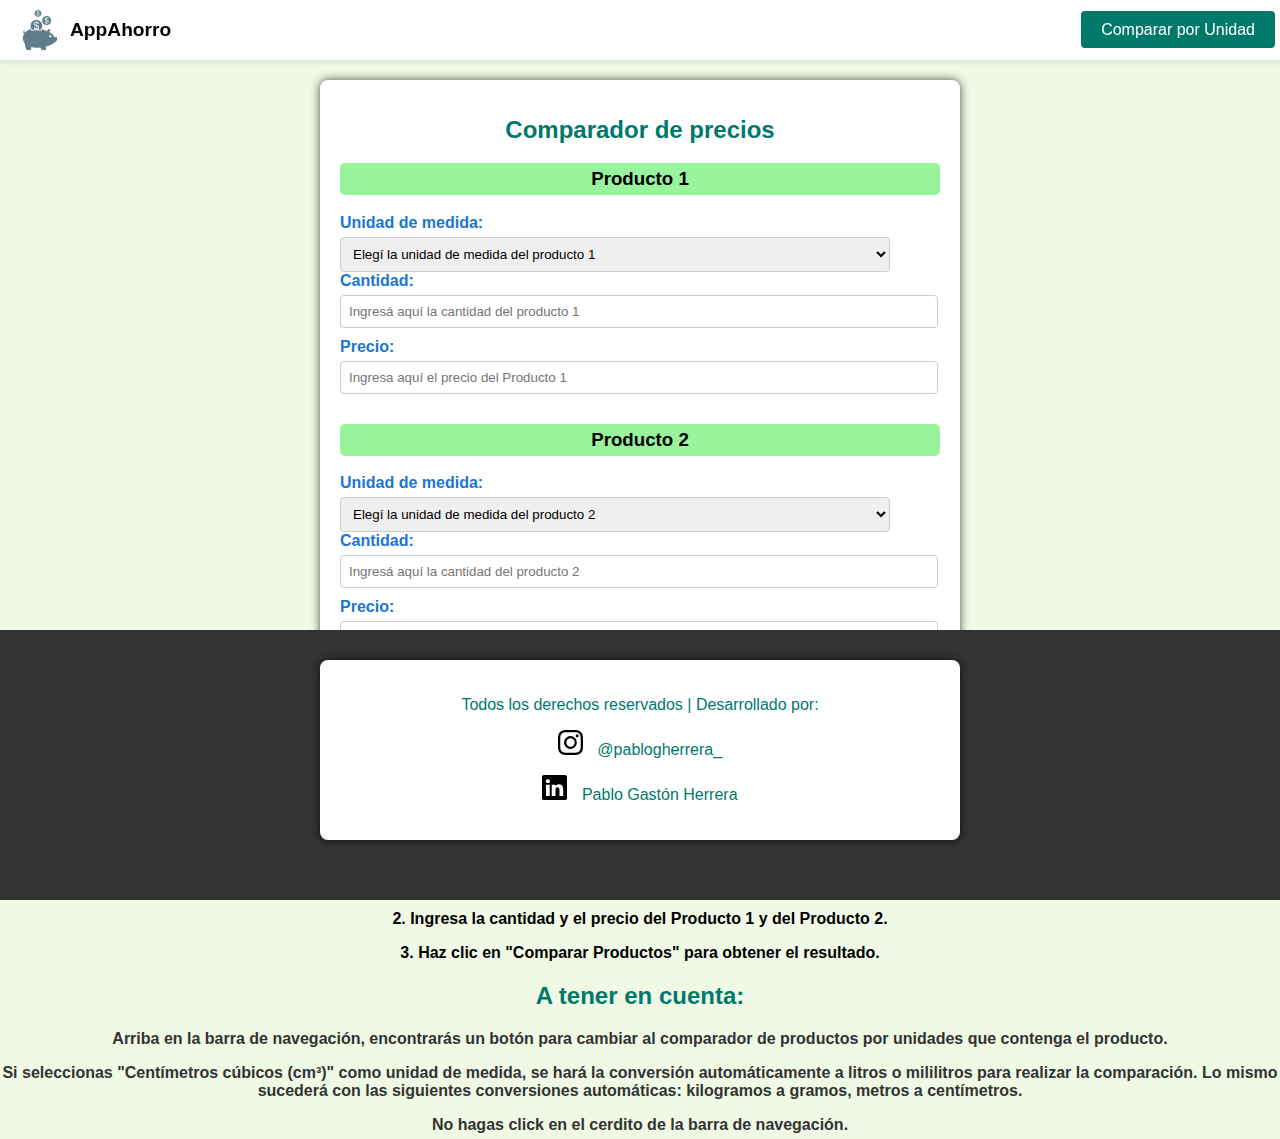
==== index.html @ 519be40f "nuevo repositorio" ====
<!DOCTYPE html>
<html lang="es">
<head>
    <meta charset="UTF-8">
    <meta name="viewport" content="width=device-width, initial-scale=1.0">
    <title>Comparador de Precios de Productos</title>
    <meta name="description" content="¡Encuentra los mejores precios en productos de supermercado, comparando según peso y/o medida y ahorra dinero!">
    <meta name="keywords" content="comparador, productos, supermercado, precios, ahorro, comprar, peso, medida">
    <meta name="author" content="Pablo Gastón Herrera Developer">
    
    <!-- Metaetiquetas para compartir en redes sociales -->
    <meta property="og:title" content="Comparador de Precios de productos">
    <meta property="og:description" content="¡Encuentra los mejores precios en productos de supermercado, comparando según peso y/o medida y ahorra dinero!">
    <meta property="og:image" content="https://appahorro.netlify.app/assets/img/assets/img/pngegg.png">
    <meta property="og:url" content="https://appahorro.netlify.app/">
    <meta name="twitter:card" content="summary_large_image">
    <meta name="twitter:title" content="Comparador de Precios de productos">
    <meta name="twitter:description" content="¡Encuentra los mejores precios en productos de supermercado, comparando según peso y/o medida y ahorra dinero!">
    <meta name="twitter:image" content="https://appahorro.netlify.app/assets/img/assets/img/pngegg.png">
    <link rel="stylesheet" type="text/css" href="./styles/estilosuper.css">
    <link rel="apple-touch-icon" sizes="57x57" href="assets/favicon//apple-icon-57x57.png">
<link rel="apple-touch-icon" sizes="60x60" href="assets/favicon//apple-icon-60x60.png">
<link rel="apple-touch-icon" sizes="72x72" href="assets/favicon//apple-icon-72x72.png">
<link rel="apple-touch-icon" sizes="76x76" href="assets/favicon//apple-icon-76x76.png">
<link rel="apple-touch-icon" sizes="114x114" href="assets/favicon//apple-icon-114x114.png">
<link rel="apple-touch-icon" sizes="120x120" href="assets/favicon//apple-icon-120x120.png">
<link rel="apple-touch-icon" sizes="144x144" href="assets/favicon//apple-icon-144x144.png">
<link rel="apple-touch-icon" sizes="152x152" href="assets/favicon//apple-icon-152x152.png">
<link rel="apple-touch-icon" sizes="180x180" href="assets/favicon//apple-icon-180x180.png">
<link rel="icon" type="image/png" sizes="192x192"  href="assets/favicon//android-icon-192x192.png">
<link rel="icon" type="image/png" sizes="32x32" href="assets/favicon//favicon-32x32.png">
<link rel="icon" type="image/png" sizes="96x96" href="assets/favicon//favicon-96x96.png">
<link rel="icon" type="image/png" sizes="16x16" href="assets/favicon//favicon-16x16.png">
<link rel="manifest" href="assets/favicon//manifest.json">
<meta name="msapplication-TileColor" content="#ffffff">
<meta name="msapplication-TileImage" content="assets/favicon//ms-icon-144x144.png">
<meta name="theme-color" content="#ffffff">
</head>
<body>
    <nav class="navbar">
        <div class="navbar-left">
            <img src="./assets/img/pngegg.png" alt="Logo" class="navbar-logo shake">
            <span class="navbar-title">AppAhorro</span>
        </div>
        <ul class="navbar-right">
            <li>
                <a href="https://appahorro.netlify.app/porunidad" class="navbar-link">Comparar por Unidad</a>
            </li>
        </ul>
        
    </nav>
    <div class="container">
        <h1>Comparador de precios</h1>
        <div class="form-group">
            <p style="padding: 5px;
border-radius: 5px;
background-color: #97f39c; /* Verde más claro */
text-align: center;
font-size: 1.17em;
color: #000000;
font-weight: bold;
">Producto 1</p>
            <label for="unidad1">Unidad de medida:</label>
            <select id="unidad1">
                <option value="" disabled selected>Elegí la unidad de medida del producto 1</option>
                <option value="gramos">Gramos (g)</option>
                <option value="kilogramos">Kilogramos (kg)</option>
                <option value="litros">Litros (L)</option>
                <option value="mililitros">Mililitros (mL)</option>
                <option value="cm3">Centímetros cúbicos (cm³)</option>
                <option value="metros">Metros (m)</option>
                <option value="centimetros">Centímetros (cm)</option>
            </select>
            <label for="cantidad1">Cantidad:</label>
            <input type="number" id="cantidad1" placeholder="Ingresá aquí la cantidad del producto 1">
            <span class="currency">Precio:</span>
            <input type="number" id="precio1" placeholder="Ingresa aquí el precio del Producto 1">
        </div>
        
        <div class="form-group" style="margin-top: 20px;">
            <p style="padding: 5px;
border-radius: 5px;
background-color: #97f39c; /* Verde más claro */
text-align: center;
font-size: 1.17em;
color: #000000;
font-weight: bold;
">Producto 2</p>
            <label for="unidad2">Unidad de medida:</label>
            <select id="unidad2">
                <option value="" disabled selected>Elegí la unidad de medida del producto 2</option>
                <option value="gramos">Gramos (g)</option>
                <option value="kilogramos">Kilogramos (kg)</option>
                <option value="litros">Litros (L)</option>
                <option value="mililitros">Mililitros (mL)</option>                
                <option value="cm3">Centímetros cúbicos (cm³)</option>
                <option value="metros">Metros (m)</option>
                <option value="centimetros">Centímetros (cm)</option>
            </select>
            <label for="cantidad2">Cantidad:</label>
            <input type="number" id="cantidad2" placeholder="Ingresá aquí la cantidad del producto 2">
            <span class="currency">Precio:</span>
            <input type="number" id="precio2" placeholder="Ingresa aquí el precio del Producto 2">
        </div>
        
        <button class="button-comparador" onclick="compararProductos()">Comparar Productos</button>
        <div id="resultado"></div>
    
    </div>

    <div class="instrucciones">
        <h2>Instrucciones:</h2>
        <p>1. Selecciona la unidad de medida de los productos.</p>
        <p>2. Ingresa la cantidad y el precio del Producto 1 y del Producto 2.</p>
        <p>3. Haz clic en "Comparar Productos" para obtener el resultado.</p>
    </div>

    <div class="ejemplos">
        <h2>A tener en cuenta:</h2>
        <p>Arriba en la barra de navegación, encontrarás un botón para cambiar al comparador de productos por unidades que contenga el producto.</p>
        <p>Si seleccionas "Centímetros cúbicos (cm³)" como unidad de medida, se hará la conversión automáticamente a litros o mililitros para realizar la comparación. Lo mismo sucederá con las siguientes conversiones automáticas: kilogramos a gramos, metros a centímetros.</p>
        <p>No hagas click en el cerdito de la barra de navegación.</p>

    </div>
</div>

<footer class="footer">
    <div class="container">
        <p>Todos los derechos reservados | Desarrollado por:</p>
        <p>
            <a href="https://www.instagram.com/pablogherrera_" style="display: inline-block; margin-right: 10px;">
                <img src="./assets/img/instagram.svg" alt="Instagram" style="width: 25px; height: auto;">
            </a>
            <a href="https://www.instagram.com/pablogherrera_">@pablogherrera_</a>
        </p>
        <p>
            <a href="https://www.linkedin.com/in/pablogastonherrera/" style="display: inline-block; margin-right: 10px;">
                <img src="./assets/img/linkedin.svg" alt="LinkedIn" style="width: 25px; height: auto;">
            </a>
            <a href="https://www.linkedin.com/in/pablogastonherrera/">Pablo Gastón Herrera</a>
        </p>
    </div>
</footer>


<audio id="sound" style="display: none;">
    <source src="assets/audio/monedas.mp3" type="audio/mpeg">
    Tu navegador no soporta el elemento de audio.
  </audio>
  
  
<script src="./js/funcionesprincipal.js" defer></script>
<script>
    document.addEventListener('DOMContentLoaded', function() {
      const logo = document.querySelector('.navbar-logo');
      const sound = document.getElementById('sound');
  
      logo.addEventListener('click', function() {
        sound.currentTime = 0;
        sound.play();
      });
    });
  </script>
<script>
    document.addEventListener('DOMContentLoaded', function() {
      const logo = document.querySelector('.navbar-logo');
  
      logo.addEventListener('click', function() {
        logo.classList.remove('shake'); // Reinicia la animación
        void logo.offsetWidth; // Forzar el reinicio de la animación
        logo.classList.add('shake'); // Agrega la clase para iniciar la animación
      });
    });
  </script>
    
  
  
</body>

</html>
---- styles/estilosuper.css ----
body {
    font-family: Arial, sans-serif;
    background-color: #f0f9e6; /* Verde claro */
    margin: 0;
    padding-top: 60px; /* Ajuste el valor según el tamaño de su navbar */
}

.navbar {
    position: fixed; /* Navbar fijo */
    top: 0;
    width: 100%;
    display: flex;
    justify-content: space-between;
    align-items: center;
    background-color: #ffffff; /* Color de fondo del navbar */
    padding: 10px 20px;
    box-shadow: 0 2px 5px rgba(0, 0, 0, 0.1);
    z-index: 1000; /* Asegura que esté por encima del contenido */
}


.navbar-left {
    display: flex;
    align-items: center;
}

.navbar-logo {
    width: 40px; /* Ajustar según el tamaño de tu logo */
    height: auto;
    margin-right: 10px;
}

.navbar-title {
    font-weight: bold;
    font-size: 1.2em;
}

@media (max-width: 768px) {
    .navbar-title {
        font-size: 1em; /* Reducir tamaño de fuente para dispositivos móviles */
    }

    @media (max-width: 370px) {
        .navbar-title {
            display: none; /* Ocultar completamente el título en pantallas muy pequeñas */
        }
    }
}


.navbar-right {
    list-style-type: none;
    margin: 0;
    padding: 0;
}

.navbar-right li {
    margin-left: 15px;
}

.navbar-right li:first-child {
    margin-left: auto; /* Mueve el botón hacia la derecha */
    margin-right: 25px; /* Agrega un margen derecho para separarlo del borde */
}

.navbar-link {
    color: white;
    text-decoration: none;
    font-size: 16px;
    padding: 10px 20px;
    border-radius: 4px;
    background-color: #00796b;
    transition: background-color 0.3s;
}

.navbar-link:hover {
    background-color: #005a4c;
} 

@media (max-width: 768px) {
    .navbar-link {
        font-size: 14px; /* Tamaño de fuente más pequeño para dispositivos móviles */
        padding: 8px 16px; /* Ajuste de padding para dispositivos móviles */
    }

    @media (max-width: 370px) {
        .navbar-link {
            font-size: 12px; /* Reducir aún más el tamaño de fuente para pantallas muy pequeñas */
            padding: 6px 12px; /* Ajustar el padding para pantallas muy pequeñas */
        }
    }
}

.container {
    max-width: 600px;
    margin: 50px auto;
    padding: 20px;
    background-color: #ffffff; /* Blanco */
    border-radius: 8px;
    box-shadow: 0 0 10px rgba(0, 0, 0, 0.7);
    margin-top: 20px; /* Agrega margen top para separarse del navbar */
}

@media (max-width: 768px) {
    .container {
        width: 85%; /* Ajuste para versiones móviles */
    }
}
h1 {
    text-align: center;
    color: #00796b; /* Verde */
    font-size: 1.5em;
}
.form-group {
    margin-bottom: 15px;
}
/* Ocultar las flechas de incremento y disminución */
input[type="number"]::-webkit-inner-spin-button,
input[type="number"]::-webkit-outer-spin-button {
    -webkit-appearance: none;
    margin: 0;
}

input[type="number"] {
    -moz-appearance: textfield;
}


/* Estilos para el label y el span de currency */
label, .currency {
    display: inline-block;
    margin-bottom: 5px;
    font-weight: bold;
    color: #1976d2; /* Celeste */
}


select, input[type="number"], input[type="text"] {
    width: calc(100% - 50px);
    padding: 8px;
    border: 1px solid #ccc;
    border-radius: 4px;
}
/* Estilo para select al pasar el mouse */
select:hover {
    border-color: #1976d2; /* Cambia el color del borde al pasar el mouse */
}

/* Estilo para select cuando está enfocado */
select:focus {
    border-color: #1976d2; /* Cambia el color del borde cuando está seleccionado */
    box-shadow: 0 0 5px #1976d2; /* Añade una sombra al estar seleccionado */
}
.button-comparador {
    width: 80%; /* Mantener el ancho del 80% o ajustarlo según necesites */
    display: block; /* Convertirlo en un bloque para centrarlo */
    margin: 15px auto; /* Auto-margen horizontal para centrarlo */
    padding: 10px; /* Mantener el padding como está o ajustarlo según necesidades */
    cursor: pointer;
    text-align: center;
    text-decoration: none;
    outline: none;
    color: #fff;
    background-color: #43a047;
    border: none;
    border-radius: 15px;
    box-shadow: 0 5px #999;
}

.button-comparador:hover {
    background-color: #388e3c;
}

.button-comparador:active {
    background-color: #2b712f;
    box-shadow: 0 1px #666;
    transform: translateY(4px);
}

#resultado {
    margin-top: 10px;
    padding: 10px;
    background-color: #e0f2f1; /* Celeste claro */
    border-radius: 4px;
    border: 2px solid #00796b; /* Borde verde */
}

#resultado p {
    margin-bottom: 10px;
    color: #00796b; /* Verde */
    font-weight: bold;
}

.resultado-texto {
    margin-bottom: 10px;
    color: #00796b; /* Verde */
    font-weight: bold;
}   

/* Estilos para las instrucciones */
.instrucciones {
    margin-top: 20px;
    text-align: center; /* Centro el texto */
}

.instrucciones h2 {
    color: #00796b; /* Verde */
}

.instrucciones p {
    font-weight: bold;
    margin-bottom: 10px;
    text-align: center; /* Centro el texto */
}

/* Estilos para los ejemplos */
.ejemplos {
    margin-top: 20px;
    text-align: center; /* Centro el texto */
}

.ejemplos h2 {
    color: #00796b; /* Verde */
}

.ejemplos p {
    font-weight: bold;
    margin-bottom: 5px;
    color: #333; /* Negro */
    text-align: center; /* Centro el texto */
}

/* Estilos para el footer */
.footer {
    background-color: #333;
    color: #00796b; /* Verde */
    text-align: center;
    padding: 10px 0;
    position: fixed;
    bottom: 0;
    width: 100%;
}

.footer a:hover {
    text-decoration: underline; /* Subrayado al pasar el mouse */
}

.footer a {
    color: #00796b; /* Verde */
    text-decoration: none;
}
.button-link {
    position: absolute;
    top: 20px;
    right: 20px;
    padding: 10px 20px;
    background-color: #00796b;
    color: white;
    border: none;
    border-radius: 4px;
    text-decoration: none;
    font-size: 16px;
    cursor: pointer;
    box-shadow: 0 0 5px rgba(0, 0, 0, 1);
    transition: background-color 0.3s;
}

.button-link:hover {
    background-color: #005a4c;
}

@media (max-width: 768px) {
    .button-link {
        top: 0px; /* Ajustar según necesidades para evitar superposición en dispositivos móviles */
        right: 0px;
    }
}

.titulo-input {
    padding: 5px;
border-radius: 5px;
background-color: #97f39c; /* Verde más claro */
text-align: center;
font-size: 1.17em;
color: #000000;
font-weight: bold;
    text-align: center;
}

.form-group {
    margin-bottom: 20px;
}

.label-title {
    text-align: center;
}

input[type="number"] {
    width: calc(100% - 20px);
    margin-bottom: 10px;
}
/* Estilo para la imagen sacudiéndose */
@keyframes shake {
    10%, 90% {
      transform: translateX(-2px) rotate(0deg);
    }
    20%, 80% {
      transform: translateX(2px) rotate(0deg);
    }
    30%, 50%, 70% {
      transform: translateX(-2px) rotate(-1deg);
    }
    40%, 60% {
      transform: translateX(2px) rotate(1deg);
    }
    100% {
      transform: translateX(0) rotate(0deg);
    }
  }
  
  /* Aplicar la animación a la clase .shake */
  .shake {
    animation: shake 0.8s ease-in-out;
  }
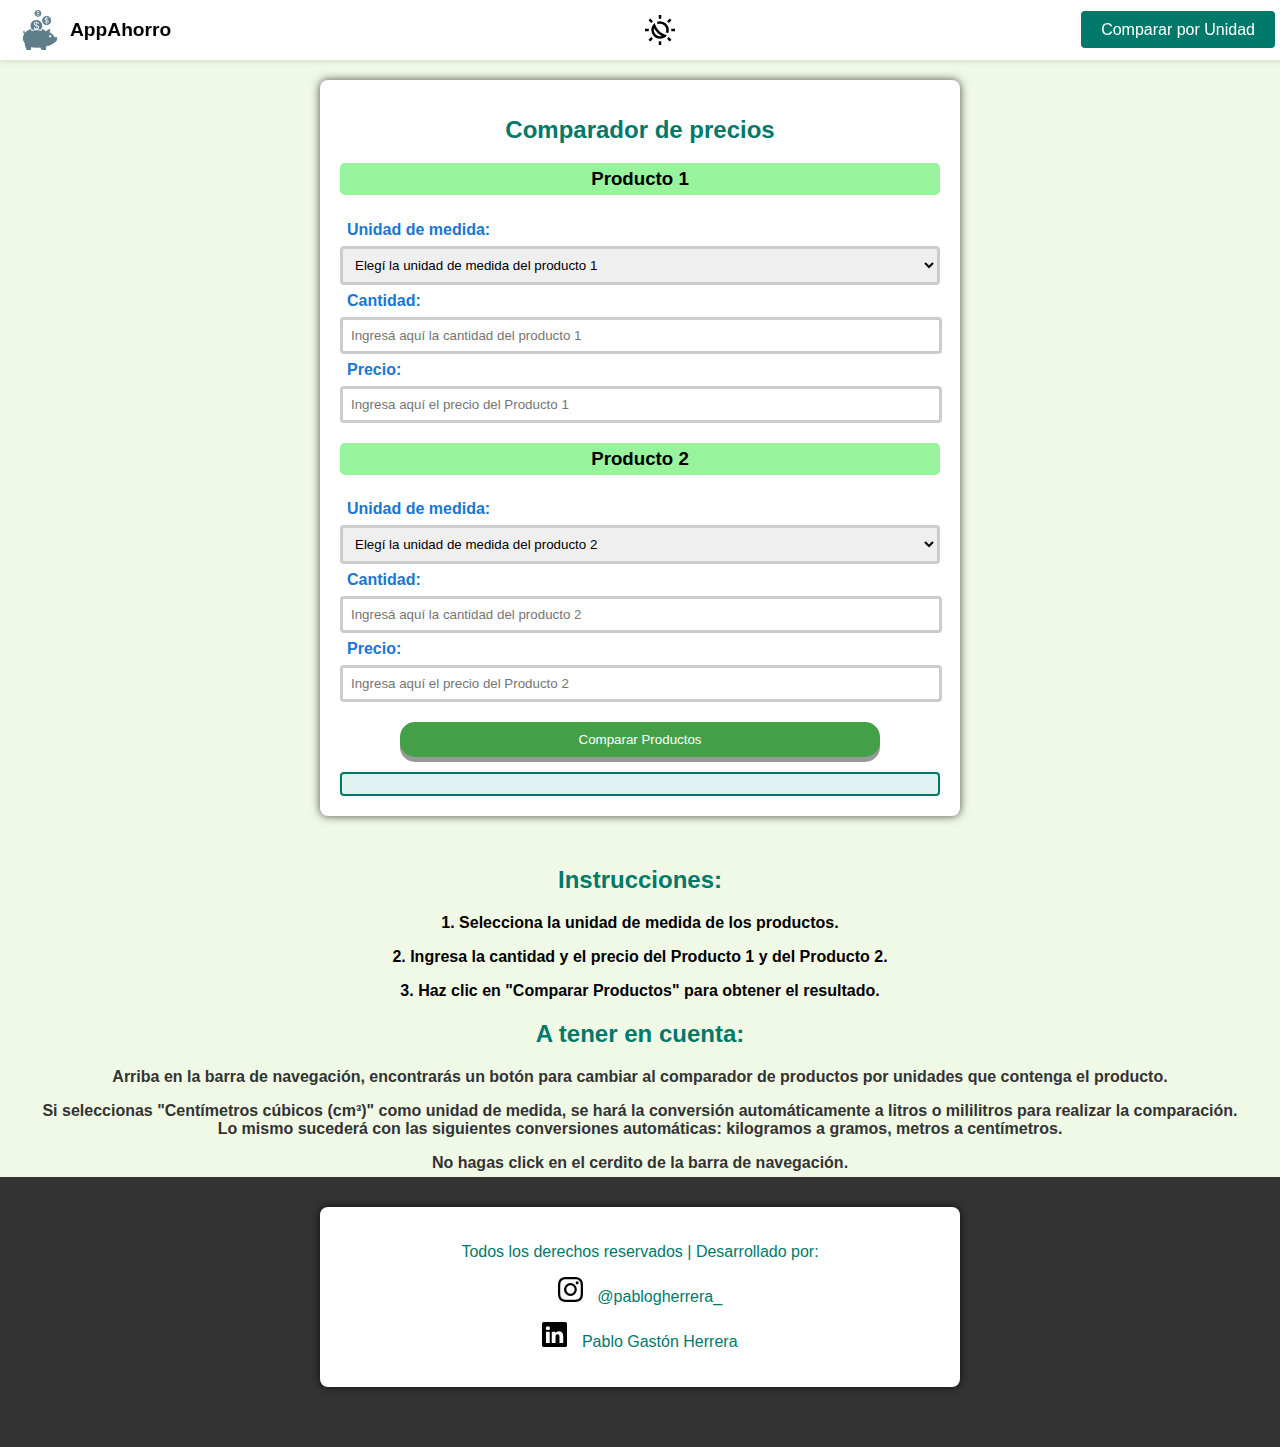
==== commit 9c1f48d8: "modo noche cargado" ====
--- a/index.html
+++ b/index.html
@@ -11,30 +11,32 @@
     <!-- Metaetiquetas para compartir en redes sociales -->
     <meta property="og:title" content="Comparador de Precios de productos">
     <meta property="og:description" content="¡Encuentra los mejores precios en productos de supermercado, comparando según peso y/o medida y ahorra dinero!">
-    <meta property="og:image" content="https://appahorro.netlify.app/assets/img/assets/img/pngegg.png">
+    <meta property="og:image" content="https://appahorro.netlify.app/assets/img/pngegg.png">
     <meta property="og:url" content="https://appahorro.netlify.app/">
     <meta name="twitter:card" content="summary_large_image">
     <meta name="twitter:title" content="Comparador de Precios de productos">
     <meta name="twitter:description" content="¡Encuentra los mejores precios en productos de supermercado, comparando según peso y/o medida y ahorra dinero!">
-    <meta name="twitter:image" content="https://appahorro.netlify.app/assets/img/assets/img/pngegg.png">
+    <meta name="twitter:image" content="https://appahorro.netlify.app/assets/img/pngegg.png">
+
+    <link rel="apple-touch-icon" sizes="57x57" href="assets/favicon/apple-icon-57x57.png">
+    <link rel="apple-touch-icon" sizes="60x60" href="assets/favicon/apple-icon-60x60.png">
+    <link rel="apple-touch-icon" sizes="72x72" href="assets/favicon/apple-icon-72x72.png">
+    <link rel="apple-touch-icon" sizes="76x76" href="assets/favicon/apple-icon-76x76.png">
+    <link rel="apple-touch-icon" sizes="114x114" href="assets/favicon/apple-icon-114x114.png">
+    <link rel="apple-touch-icon" sizes="120x120" href="assets/favicon/apple-icon-120x120.png">
+    <link rel="apple-touch-icon" sizes="144x144" href="assets/favicon/apple-icon-144x144.png">
+    <link rel="apple-touch-icon" sizes="152x152" href="assets/favicon/apple-icon-152x152.png">
+    <link rel="apple-touch-icon" sizes="180x180" href="assets/favicon/apple-icon-180x180.png">
+    <link rel="icon" type="image/png" sizes="192x192" href="assets/favicon/android-icon-192x192.png">
+    <link rel="icon" type="image/png" sizes="32x32" href="assets/favicon/favicon-32x32.png">
+    <link rel="icon" type="image/png" sizes="96x96" href="assets/favicon/favicon-96x96.png">
+    <link rel="icon" type="image/png" sizes="16x16" href="assets/favicon/favicon-16x16.png">
+    <link rel="manifest" href="assets/favicon/manifest.json">
+    <meta name="msapplication-TileColor" content="#ffffff">
+    <meta name="msapplication-TileImage" content="assets/favicon/ms-icon-144x144.png">
+    <meta name="theme-color" content="#ffffff">
+
     <link rel="stylesheet" type="text/css" href="./styles/estilosuper.css">
-    <link rel="apple-touch-icon" sizes="57x57" href="assets/favicon//apple-icon-57x57.png">
-<link rel="apple-touch-icon" sizes="60x60" href="assets/favicon//apple-icon-60x60.png">
-<link rel="apple-touch-icon" sizes="72x72" href="assets/favicon//apple-icon-72x72.png">
-<link rel="apple-touch-icon" sizes="76x76" href="assets/favicon//apple-icon-76x76.png">
-<link rel="apple-touch-icon" sizes="114x114" href="assets/favicon//apple-icon-114x114.png">
-<link rel="apple-touch-icon" sizes="120x120" href="assets/favicon//apple-icon-120x120.png">
-<link rel="apple-touch-icon" sizes="144x144" href="assets/favicon//apple-icon-144x144.png">
-<link rel="apple-touch-icon" sizes="152x152" href="assets/favicon//apple-icon-152x152.png">
-<link rel="apple-touch-icon" sizes="180x180" href="assets/favicon//apple-icon-180x180.png">
-<link rel="icon" type="image/png" sizes="192x192"  href="assets/favicon//android-icon-192x192.png">
-<link rel="icon" type="image/png" sizes="32x32" href="assets/favicon//favicon-32x32.png">
-<link rel="icon" type="image/png" sizes="96x96" href="assets/favicon//favicon-96x96.png">
-<link rel="icon" type="image/png" sizes="16x16" href="assets/favicon//favicon-16x16.png">
-<link rel="manifest" href="assets/favicon//manifest.json">
-<meta name="msapplication-TileColor" content="#ffffff">
-<meta name="msapplication-TileImage" content="assets/favicon//ms-icon-144x144.png">
-<meta name="theme-color" content="#ffffff">
 </head>
 <body>
     <nav class="navbar">
@@ -47,8 +49,9 @@
                 <a href="https://appahorro.netlify.app/porunidad" class="navbar-link">Comparar por Unidad</a>
             </li>
         </ul>
-        
+        <img id="toggle-dark-mode" src="./assets/img/sunmoon.svg" alt="Modo Nocturno" class="navbar-toggle">
     </nav>
+    
     <div class="container">
         <h1>Comparador de precios</h1>
         <div class="form-group">
@@ -172,7 +175,19 @@
       });
     });
   </script>
-    
+<script>
+    document.addEventListener('DOMContentLoaded', function() {
+        const toggleButton = document.getElementById('toggle-dark-mode');
+        toggleButton.addEventListener('click', function() {
+            document.body.classList.toggle('dark-mode');
+            document.querySelectorAll('.navbar, .container, .footer').forEach(element => {
+                element.classList.toggle('dark-mode');
+            });
+        });
+    });
+</script>
+
+
   
   
 </body>
--- a/styles/estilosuper.css
+++ b/styles/estilosuper.css
@@ -76,6 +76,16 @@
 .navbar-link:hover {
     background-color: #005a4c;
 } 
+.navbar-toggle {
+    width: 30px;
+    height: 30px;
+    cursor: pointer;
+    position: absolute;
+    left: 50%;
+    transform: translateX(-50%);
+    transition: filter 0.3s, background-color 0.3s;
+    filter: invert(0); /* Ensure it is black */
+}
 
 @media (max-width: 768px) {
     .navbar-link {
@@ -88,6 +98,9 @@
             font-size: 12px; /* Reducir aún más el tamaño de fuente para pantallas muy pequeñas */
             padding: 6px 12px; /* Ajustar el padding para pantallas muy pequeñas */
         }
+    }
+    .navbar-toggle {
+       left: 45%;
     }
 }
 
@@ -103,7 +116,7 @@
 
 @media (max-width: 768px) {
     .container {
-        width: 85%; /* Ajuste para versiones móviles */
+        width: 80%; /* Ajuste para versiones móviles */
     }
 }
 h1 {
@@ -129,16 +142,16 @@
 /* Estilos para el label y el span de currency */
 label, .currency {
     display: inline-block;
-    margin-bottom: 5px;
+    margin: 7px;
     font-weight: bold;
     color: #1976d2; /* Celeste */
 }
 
 
 select, input[type="number"], input[type="text"] {
-    width: calc(100% - 50px);
+    width: calc(100%);
     padding: 8px;
-    border: 1px solid #ccc;
+    border: 3px solid #ccc;
     border-radius: 4px;
 }
 /* Estilo para select al pasar el mouse */
@@ -199,6 +212,7 @@
 
 /* Estilos para las instrucciones */
 .instrucciones {
+    padding: 0 40px; /* Añadir padding lateral */
     margin-top: 20px;
     text-align: center; /* Centro el texto */
 }
@@ -211,10 +225,17 @@
     font-weight: bold;
     margin-bottom: 10px;
     text-align: center; /* Centro el texto */
+}
+
+@media (max-width: 768px) {
+    .instrucciones, .ejemplos {
+        padding: 0 20px; /* Ajustar padding lateral para dispositivos móviles */
+    }
 }
 
 /* Estilos para los ejemplos */
 .ejemplos {
+    padding: 0 40px; /* Añadir padding lateral */
     margin-top: 20px;
     text-align: center; /* Centro el texto */
 }
@@ -236,9 +257,6 @@
     color: #00796b; /* Verde */
     text-align: center;
     padding: 10px 0;
-    position: fixed;
-    bottom: 0;
-    width: 100%;
 }
 
 .footer a:hover {
@@ -297,7 +315,6 @@
 
 input[type="number"] {
     width: calc(100% - 20px);
-    margin-bottom: 10px;
 }
 /* Estilo para la imagen sacudiéndose */
 @keyframes shake {
@@ -322,4 +339,49 @@
   .shake {
     animation: shake 0.8s ease-in-out;
   }
-  +  /* Estilos para el modo nocturno */
+body.dark-mode {
+    background-color: #121212;
+    color: #e0e0e0;
+}
+
+.navbar.dark-mode {
+    background-color: #2b2b2b;
+    color: #e0e0e0;
+}
+
+.container.dark-mode {
+    background-color: #2b2b2b;
+    color: #e0e0e0;
+}
+
+.button-comparador.dark-mode {
+    background-color: #2b712f;
+    box-shadow: 0 5px #555;
+}
+
+.footer.dark-mode {
+    background-color: #1e1e1e;
+    color: #e0e0e0;
+}
+.dark-mode .navbar {
+    background-color: black;
+}
+
+.dark-mode .navbar-link {
+    color: white;
+}
+
+.dark-mode .navbar-toggle {
+    filter: invert(1);
+}
+.dark-mode h1 {
+    color: #00ceb7;
+}
+
+.dark-mode .ejemplos p {
+    font-weight: bold;
+    margin-bottom: 5px;
+    color: #e0e0e0; /* Negro */
+    text-align: center; /* Centro el texto */
+}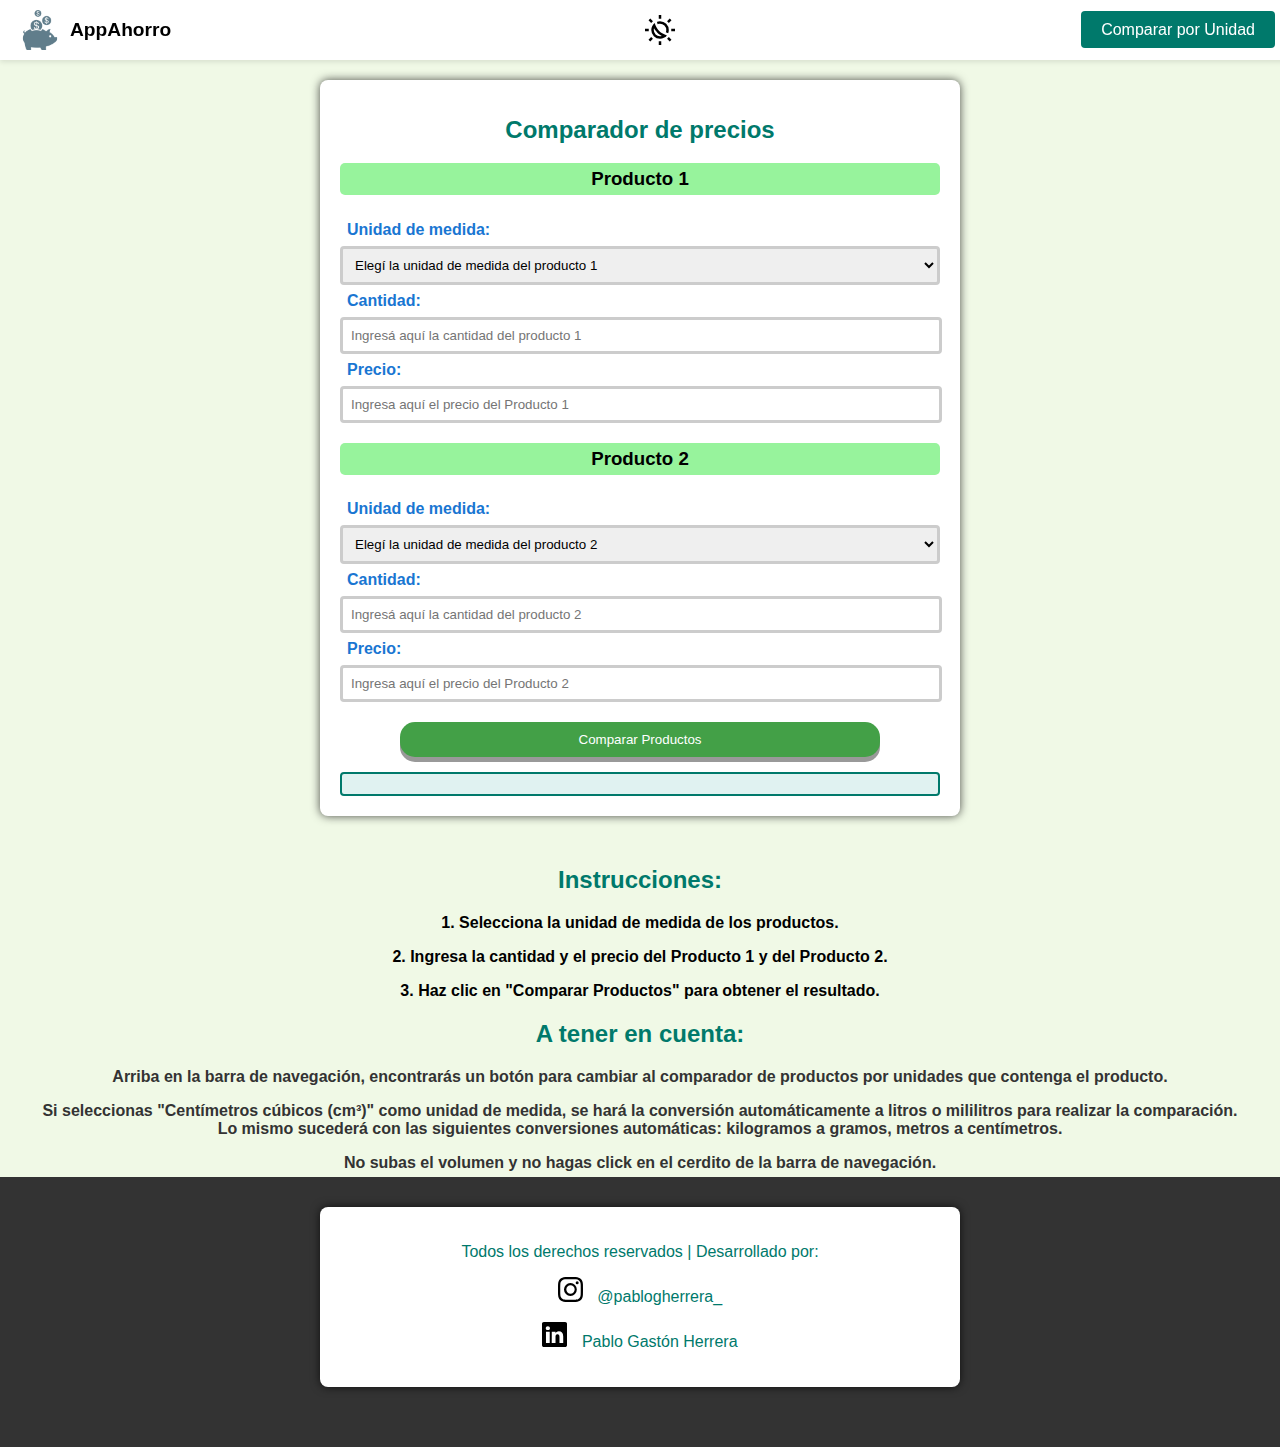
==== commit 0df39427: "actualizacion respuestas desde js" ====
--- a/index.html
+++ b/index.html
@@ -37,6 +37,7 @@
     <meta name="theme-color" content="#ffffff">
 
     <link rel="stylesheet" type="text/css" href="./styles/estilosuper.css">
+ 
 </head>
 <body>
     <nav class="navbar">
@@ -122,7 +123,7 @@
         <h2>A tener en cuenta:</h2>
         <p>Arriba en la barra de navegación, encontrarás un botón para cambiar al comparador de productos por unidades que contenga el producto.</p>
         <p>Si seleccionas "Centímetros cúbicos (cm³)" como unidad de medida, se hará la conversión automáticamente a litros o mililitros para realizar la comparación. Lo mismo sucederá con las siguientes conversiones automáticas: kilogramos a gramos, metros a centímetros.</p>
-        <p>No hagas click en el cerdito de la barra de navegación.</p>
+        <p>No subas el volumen y no hagas click en el cerdito de la barra de navegación.</p>
 
     </div>
 </div>
